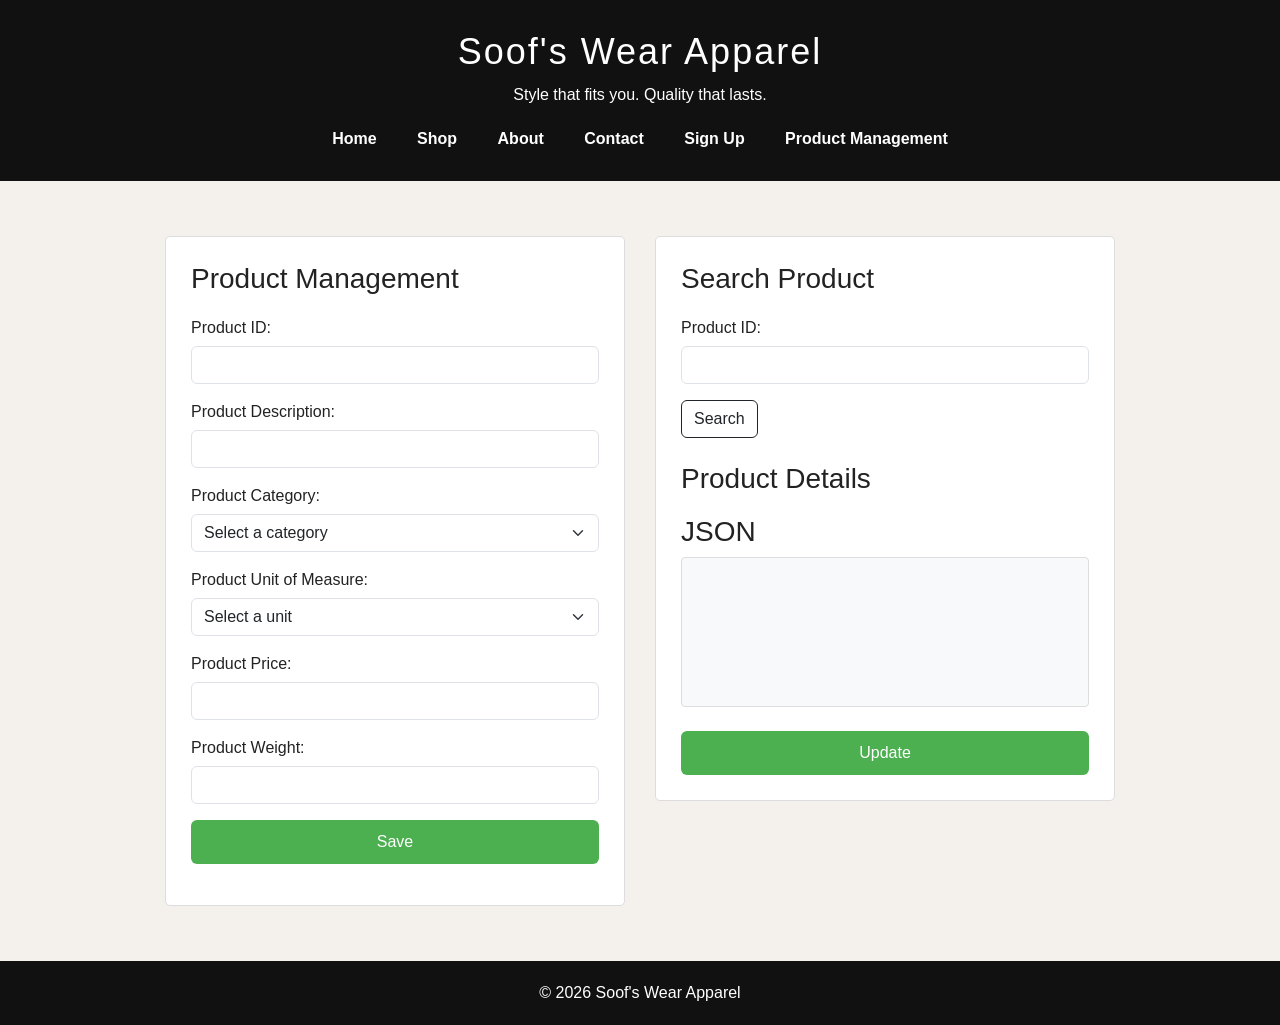
==== product.html @ 6504dfa8 "Added product.html page and updated navigation links in index.html and signup.html to include a link" ====
<!DOCTYPE html>
<html lang="en">

<head>
    <meta charset="UTF-8">
    <meta name="viewport" content="width=device-width, initial-scale=1.0">

    <title>Product Management - Soof's Wear Apparel</title>

    <!-- Bootstrap CSS: Sufyan Khan -->
    <link href="https://cdn.jsdelivr.net/npm/bootstrap@5.3.3/dist/css/bootstrap.min.css"
          rel="stylesheet">

    <!-- External CSS: Zuhan Kabeer -->
    <link rel="stylesheet" href="style.css">

    <!-- jQuery Library: Mousa Toure -->
    <script src="https://code.jquery.com/jquery-3.7.1.min.js"></script>
</head>

<body>

<!-- HEADER -->
<header>
    <h1>Soof's Wear Apparel</h1>
    <p>Style that fits you. Quality that lasts.</p>

    <!-- NAVIGATION -->
    <nav>
        <a href="index.html">Home</a>
        <a href="index.html#shop">Shop</a>
        <a href="index.html#about">About</a>
        <a href="index.html#contact">Contact</a>
        <a href="signup.html">Sign Up</a>
        <a href="product.html">Product Management</a>
    </nav>
</header>


<main class="product-page">

    <!-- HTML STRUCTURE AND BOOTSTRAP FORM: Sufyan Khan -->
    <section class="product-form-container">

        <h2>Product Management</h2>

        <form id="productForm">

            <!-- Product ID -->
            <div class="mb-3">
                <label for="productId" class="form-label">
                    Product ID:
                </label>

                <input type="text"
                       id="productId"
                       name="productId"
                       class="form-control"
                       required>
            </div>

            <!-- Product Description -->
            <div class="mb-3">
                <label for="productDesc" class="form-label">
                    Product Description:
                </label>

                <input type="text"
                       id="productDesc"
                       name="productDesc"
                       class="form-control"
                       required>
            </div>

            <!-- Product Category -->
            <div class="mb-3">
                <label for="productCategory" class="form-label">
                    Product Category:
                </label>

                <select id="productCategory"
                        name="productCategory"
                        class="form-select"
                        required>

                    <option value="">Select a category</option>
                    <option value="Men's Clothing">Men's Clothing</option>
                    <option value="Women's Clothing">Women's Clothing</option>
                    <option value="Accessories">Accessories</option>

                </select>
            </div>

            <!-- Product Unit of Measure -->
            <div class="mb-3">
                <label for="productUOM" class="form-label">
                    Product Unit of Measure:
                </label>

                <select id="productUOM"
                        name="productUOM"
                        class="form-select"
                        required>

                    <option value="">Select a unit</option>
                    <option value="Piece">Piece</option>
                    <option value="Pair">Pair</option>
                    <option value="Pack">Pack</option>

                </select>
            </div>

            <!-- Product Price -->
            <div class="mb-3">
                <label for="productPrice" class="form-label">
                    Product Price:
                </label>

                <input type="number"
                       id="productPrice"
                       name="productPrice"
                       class="form-control"
                       min="0"
                       step="0.01"
                       required>
            </div>

            <!-- Product Weight: Optional -->
            <div class="mb-3">
                <label for="productWeight" class="form-label">
                    Product Weight:
                </label>

                <input type="number"
                       id="productWeight"
                       name="productWeight"
                       class="form-control"
                       min="0"
                       step="any">
            </div>

            <button type="submit"
                    class="btn product-button w-100">
                Save
            </button>

        </form>

        <p id="formMessage" class="mt-3" role="status"></p>

    </section>


    <!-- JQUERY SEARCH: Mousa Toure -->
    <section class="product-search-section">

        <h2>Search Product</h2>

        <div class="mb-3">
            <label for="searchProductId" class="form-label">
                Product ID:
            </label>

            <input type="text"
                   id="searchProductId"
                   class="form-control">
        </div>

        <button type="button"
                id="searchButton"
                class="btn btn-outline-dark">
            Search
        </button>

        <h2 class="mt-4">Product Details</h2>

        <p id="searchMessage" role="status"></p>

        <!-- JSON PRODUCT DOCUMENT: Mousa Toure -->
        <h3>JSON</h3>

        <pre id="jsonOutput" class="json-output"></pre>

        <!-- JQUERY UPDATE: Mousa Toure -->
        <button type="button"
                id="updateButton"
                class="btn product-button w-100 mt-2">
            Update
        </button>

    </section>

</main>


<!-- FOOTER -->
<footer>
    <p>&copy; 2026 Soof's Wear Apparel</p>
</footer>


<!-- JAVASCRIPT AND JQUERY: Mousa Toure -->
<script>

    // Product data is stored in this browser.

    let products = [];

    // Load previously saved products.
    try {
        products = JSON.parse(
            localStorage.getItem("soofsProducts")
        ) || [];
    } catch (error) {
        products = [];
    }

    let selectedProductId = "";


    // Find a product using its Product ID.
    function findProduct(productId) {

        return products.find(function(product) {
            return product.productId === productId;
        });

    }


    // Get product information from the form.
    function getProductFromForm() {

        let product = {
            productId: $("#productId").val().trim(),
            productDesc: $("#productDesc").val().trim(),
            productCategory: $("#productCategory").val(),
            productUOM: $("#productUOM").val(),
            productPrice: Number($("#productPrice").val())
        };

        let weight = $("#productWeight").val().trim();

        // Only include weight when the user enters a value.
        if (weight !== "") {
            product.productWeight = Number(weight);
        }

        return product;

    }


    // Display a product as a formatted JSON document.
    function displayJSON(product) {

        $("#jsonOutput").text(
            JSON.stringify(product, null, 4)
        );

    }


    // Save product data in browser storage.
    function saveProducts() {

        try {
            localStorage.setItem(
                "soofsProducts",
                JSON.stringify(products)
            );

            return true;

        } catch (error) {

            $("#formMessage").text(
                "Unable to save product in browser storage."
            );

            return false;
        }

    }


    // Save a new product.
    $("#productForm").on("submit", function(event) {

        event.preventDefault();

        let product = getProductFromForm();

        // Check required fields.
        if (!this.checkValidity()) {
            this.reportValidity();
            return;
        }

        // Validate price.
        if (!Number.isFinite(product.productPrice) ||
            product.productPrice < 0) {

            $("#formMessage").text(
                "Please enter a valid product price."
            );

            return;
        }

        // Validate optional weight.
        if (product.productWeight !== undefined &&
            (!Number.isFinite(product.productWeight) ||
             product.productWeight < 0)) {

            $("#formMessage").text(
                "Please enter a valid product weight."
            );

            return;
        }

        // Prevent duplicate Product IDs.
        if (findProduct(product.productId)) {

            $("#formMessage").text(
                "This Product ID already exists. Search for it to update it."
            );

            return;
        }

        products.push(product);

        if (!saveProducts()) {
            products.pop();
            return;
        }

        selectedProductId = product.productId;

        displayJSON(product);

        $("#searchProductId").val(product.productId);

        $("#formMessage").text(
            "Product saved successfully."
        );

        $("#searchMessage").text("");

        this.reset();

    });


    // Search for a product by Product ID using jQuery.
    $("#searchButton").on("click", function() {

        let productId = $("#searchProductId").val().trim();

        if (productId === "") {

            $("#searchMessage").text(
                "Please enter a Product ID."
            );

            return;
        }

        let product = findProduct(productId);

        if (!product) {

            selectedProductId = "";

            $("#jsonOutput").text("");

            $("#searchMessage").text(
                "Product not found. Save the product first."
            );

            return;
        }

        selectedProductId = product.productId;

        // Display the selected product in the form.
        $("#productId").val(product.productId);
        $("#productDesc").val(product.productDesc);
        $("#productCategory").val(product.productCategory);
        $("#productUOM").val(product.productUOM);
        $("#productPrice").val(product.productPrice);

        $("#productWeight").val(
            product.productWeight === undefined
                ? ""
                : product.productWeight
        );

        displayJSON(product);

        $("#searchMessage").text("Product found.");
        $("#formMessage").text("");

    });


    // Update the selected product.
    $("#updateButton").on("click", function() {

        if (selectedProductId === "") {

            $("#searchMessage").text(
                "Search for a saved product before updating it."
            );

            return;
        }

        let product = getProductFromForm();

        // Check required fields.
        if (!$("#productForm")[0].checkValidity()) {

            $("#productForm")[0].reportValidity();

            return;
        }

        // Validate price.
        if (!Number.isFinite(product.productPrice) ||
            product.productPrice < 0) {

            $("#formMessage").text(
                "Please enter a valid product price."
            );

            return;
        }

        // Validate optional weight.
        if (product.productWeight !== undefined &&
            (!Number.isFinite(product.productWeight) ||
             product.productWeight < 0)) {

            $("#formMessage").text(
                "Please enter a valid product weight."
            );

            return;
        }

        // Do not allow an existing Product ID to be reused.
        if (product.productId !== selectedProductId &&
            findProduct(product.productId)) {

            $("#formMessage").text(
                "That Product ID is already in use."
            );

            return;
        }

        let index = products.findIndex(function(item) {
            return item.productId === selectedProductId;
        });

        if (index === -1) {

            $("#formMessage").text(
                "Product not found. Search for it again."
            );

            return;
        }

        products[index] = product;

        if (!saveProducts()) {
            return;
        }

        selectedProductId = product.productId;

        $("#searchProductId").val(product.productId);

        displayJSON(product);

        $("#formMessage").text(
            "Product updated successfully."
        );

        $("#searchMessage").text("");

    });

</script>

</body>
</html>
---- style.css ----
/* External CSS */

/* BASIC PAGE SETTINGS */

* {
    box-sizing: border-box;
}

body {
    margin: 0;
    font-family: Arial, sans-serif;
    background-color: #f4f1ed;
    color: #222;
}


/* HEADER */

header {
    background-color: #111;
    color: white;
    text-align: center;
    padding: 30px;
}

header h1 {
    margin: 0;
    font-size: 36px;
    letter-spacing: 2px;
}

header p {
    margin: 10px 0 0;
    font-size: 16px;
}


/* NAVIGATION */

nav {
    margin-top: 20px;
}

nav a {
    color: white;
    text-decoration: none;
    margin: 0 18px;
    font-weight: bold;
}

nav a:hover {
    text-decoration: underline;
}


/* MAIN */

main {
    max-width: 1000px;
    margin: auto;
    padding: 25px;
}


/* WELCOME SECTION */

.welcome {
    background-color: #e4ddd5;
    color: #222;
    text-align: center;
    padding: 60px 30px;
    margin-bottom: 40px;
}

.welcome h2 {
    font-size: 32px;
    margin-top: 0;
}

.welcome p {
    font-size: 18px;
    margin-bottom: 25px;
}

.welcome button {
    padding: 12px 25px;
    border: none;
    cursor: pointer;
    font-weight: bold;
}

.welcome button:hover {
    background-color: #444 !important;
}


/* PRODUCTS */

#shop h2 {
    font-size: 28px;
    margin-bottom: 25px;
}

.products {
    display: flex;
    gap: 25px;
}

.product {
    background-color: white;
    color: #222;
    padding: 20px;
    text-align: center;
    flex: 1;
    border: 1px solid #ddd;
}

.product:hover {
    box-shadow: 0 4px 12px rgba(0, 0, 0, 0.15);
}

.product img {
    width: 100%;
    height: 220px;
    object-fit: contain;
    margin-bottom: 15px;
}

.product h3 {
    font-size: 20px;
    margin: 10px 0;
}

.product p {
    font-size: 14px;
    line-height: 1.5;
}

.product strong {
    display: block;
    font-size: 18px;
    margin-top: 15px;
}


/* ABOUT */

aside {
    background-color: #111;
    color: white;
    padding: 30px;
    margin-top: 40px;
    text-align: center;
}

aside h2 {
    font-size: 26px;
}

aside p {
    line-height: 1.6;
}


/* CONTACT */

.contact {
    text-align: center;
    padding: 35px;
}

.contact h2 {
    font-size: 26px;
}


/* FOOTER */

footer {
    background-color: #111;
    color: white;
    text-align: center;
    padding: 20px;
    margin-top: 20px;
}

footer p {
    margin: 0;
}


/* FORM VALIDATION ERROR MESSAGES */

.error-message {
    margin-top: 5px;
    font-size: 14px;
}


/* =========================================
   PRODUCT MANAGEMENT PAGE
   CSS Styling: Zuhan Kabeer
   ========================================= */

.product-page {
    max-width: 1000px;
    margin: 30px auto;
    padding: 25px;
    display: grid;
    grid-template-columns: 1fr 1fr;
    gap: 30px;
    align-items: start;
}

.product-form-container,
.product-search-section {
    background-color: white;
    padding: 25px;
    border: 1px solid #ddd;
    border-radius: 5px;
}

.product-form-container h2,
.product-search-section h2 {
    margin-top: 0;
    margin-bottom: 20px;
    font-size: 28px;
}

.product-page .form-label {
    display: block;
    margin-bottom: 6px;
}

.product-page .form-control,
.product-page .form-select {
    width: 100%;
}

.product-button {
    background-color: #4caf50;
    color: white;
    border: none;
    padding: 10px;
}

.product-button:hover {
    background-color: #419645;
    color: white;
}

.json-output {
    display: block;
    width: 100%;
    min-height: 150px;
    padding: 12px;
    background-color: #f8f9fa;
    border: 1px solid #ddd;
    border-radius: 4px;
    color: #222;
    white-space: pre-wrap;
    overflow-wrap: anywhere;
    font-size: 14px;
}

#formMessage,
#searchMessage {
    overflow-wrap: anywhere;
}


/* PRODUCT PAGE RESPONSIVE DESIGN */

@media (max-width: 700px) {
    .products {
        flex-direction: column;
    }

    .product-page {
        grid-template-columns: 1fr;
        padding: 15px;
        margin: 15px auto;
    }

    header {
        padding: 25px 15px;
    }

    header h1 {
        font-size: 28px;
    }

    main {
        padding: 15px;
    }

    nav a {
        margin: 5px 8px;
    }
}
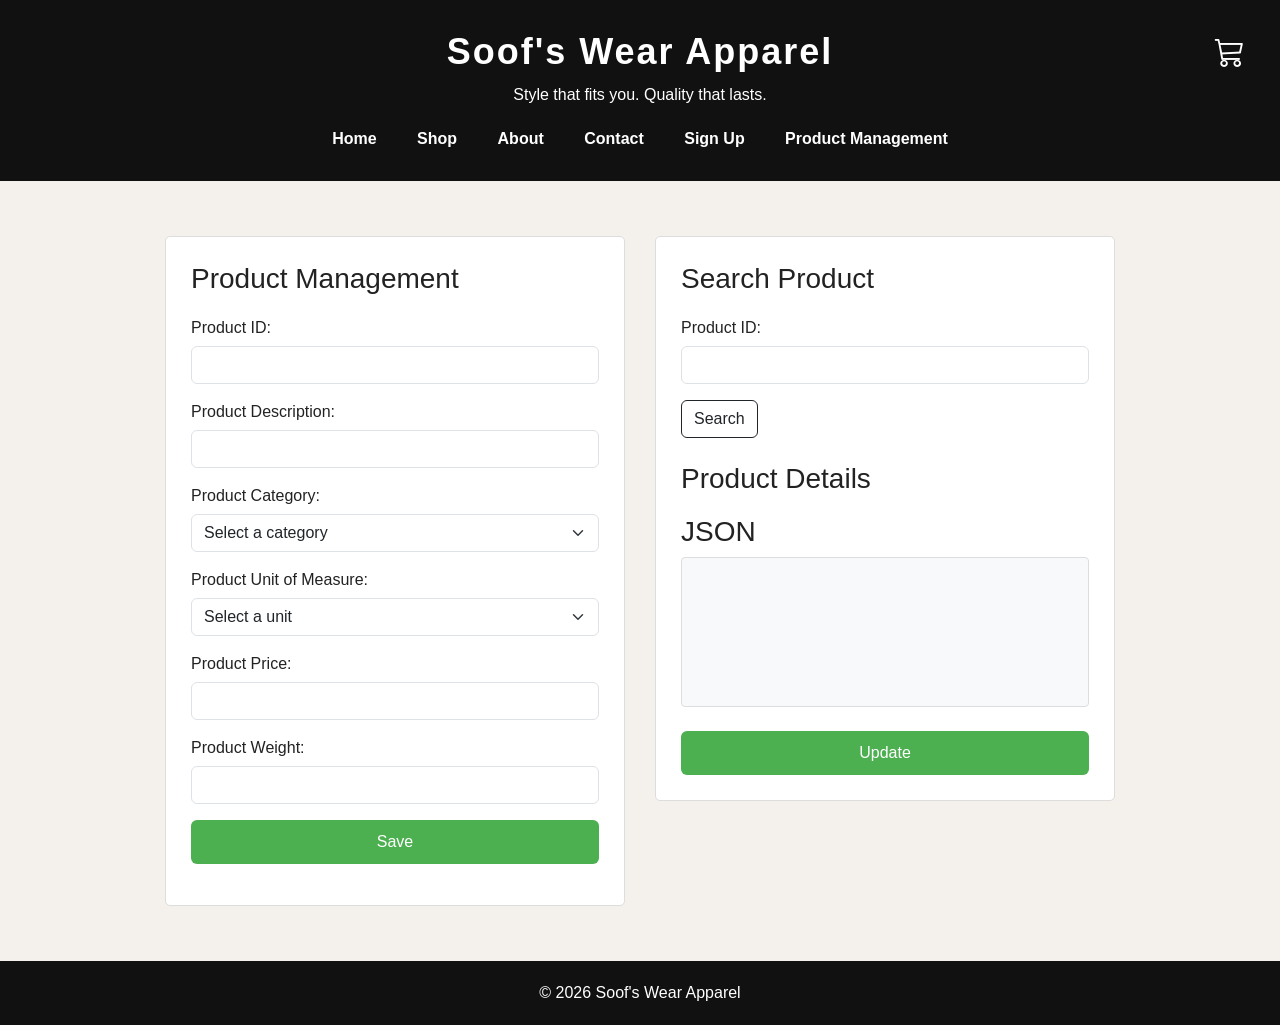
==== commit 8c7fd2c1: "added bootstrap icons to all html files" ====
--- a/product.html
+++ b/product.html
@@ -12,6 +12,9 @@
     <link href="https://cdn.jsdelivr.net/npm/bootstrap@5.3.3/dist/css/bootstrap.min.css"
           rel="stylesheet">
 
+    <!-- Bootstrap Icons -->
+    <link href="https://cdn.jsdelivr.net/npm/bootstrap-icons@1.11.3/font/bootstrap-icons.min.css" rel="stylesheet">
+
     <!-- External CSS: Zuhan Kabeer -->
     <link rel="stylesheet" href="style.css">
 
@@ -22,20 +25,24 @@
 <body>
 
 <!-- HEADER -->
-<header>
-    <h1>Soof's Wear Apparel</h1>
-    <p>Style that fits you. Quality that lasts.</p>
-
-    <!-- NAVIGATION -->
-    <nav>
-        <a href="index.html">Home</a>
-        <a href="index.html#shop">Shop</a>
-        <a href="index.html#about">About</a>
-        <a href="index.html#contact">Contact</a>
-        <a href="signup.html">Sign Up</a>
-        <a href="product.html">Product Management</a>
-    </nav>
-</header>
+    <header class="store-header">
+        <h1>Soof's Wear Apparel</h1>
+        <p>Style that fits you. Quality that lasts.</p>
+
+        <a href="shoppingcart.html" class="cart-icon"
+           aria-label="Shopping Cart">
+            <i class="bi bi-cart3"></i>
+        </a>
+
+        <nav>
+            <a href="index.html">Home</a>
+            <a href="index.html#shop">Shop</a>
+            <a href="index.html#about">About</a>
+            <a href="index.html#contact">Contact</a>
+            <a href="signup.html">Sign Up</a>
+            <a href="product.html">Product Management</a>
+        </nav>
+    </header>
 
 
 <main class="product-page">
--- a/style.css
+++ b/style.css
@@ -28,6 +28,7 @@
     margin: 0;
     font-size: 36px;
     letter-spacing: 2px;
+    font-weight: bold;
 }
 
 header p {
@@ -299,3 +300,129 @@
         margin: 5px 8px;
     }
 }
+
+/* SHOPPING CART HEADER ICON */
+
+.store-header {
+    position: relative;
+}
+
+.cart-icon {
+    position: absolute;
+    top: 30px;
+    right: 35px;
+    color: white;
+    font-size: 30px;
+    text-decoration: none;
+}
+
+.cart-icon:hover {
+    color: #cccccc;
+}
+
+/* SHOPPING CART PAGE */
+
+.shopping-cart-page {
+    max-width: 1100px;
+    margin: 30px auto;
+    padding: 30px;
+    background-color: white;
+    border: 1px solid #ddd;
+    border-radius: 5px;
+}
+
+.shopping-cart-page h2 {
+    font-size: 32px;
+    font-weight: bold;
+}
+
+.cart-selection {
+    padding: 20px;
+    background-color: #f4f1ed;
+    border-radius: 5px;
+}
+
+.cart-selection .form-label {
+    font-weight: bold;
+}
+
+.shopping-cart-page .table {
+    margin-top: 20px;
+}
+
+.shopping-cart-page .table thead th {
+    background-color: #e4ddd5;
+    font-weight: bold;
+}
+
+.cart-quantity {
+    width: 100px;
+    min-width: 75px;
+}
+
+.shopping-cart-page .btn-primary {
+    background-color: #111;
+    border-color: #111;
+}
+
+.shopping-cart-page .btn-primary:hover {
+    background-color: #444;
+    border-color: #444;
+}
+
+.shopping-cart-page .btn-success {
+    background-color: #238636;
+    border-color: #238636;
+}
+
+.shopping-cart-page .btn-success:hover {
+    background-color: #19692a;
+}
+
+.cart-json-section {
+    background-color: #f4f1ed;
+    padding: 20px;
+    border-radius: 5px;
+}
+
+.cart-json-section h3 {
+    font-size: 22px;
+    margin-bottom: 15px;
+}
+
+.cart-json-section .json-output {
+    margin-bottom: 0;
+    max-height: 400px;
+    overflow: auto;
+}
+
+/* RESPONSIVE DESIGN */
+
+@media (max-width: 700px) {
+    .cart-icon {
+        top: 15px;
+        right: 15px;
+        font-size: 24px;
+    }
+
+    .shopping-cart-page {
+        margin: 15px;
+        padding: 15px;
+    }
+
+    .shopping-cart-page h2 {
+        font-size: 26px;
+    }
+
+    .cart-selection {
+        padding: 15px;
+    }
+
+    .shopping-cart-page .table {
+        font-size: 13px;
+    }
+
+    .cart-quantity {
+        width: 75px;
+    }
+}
